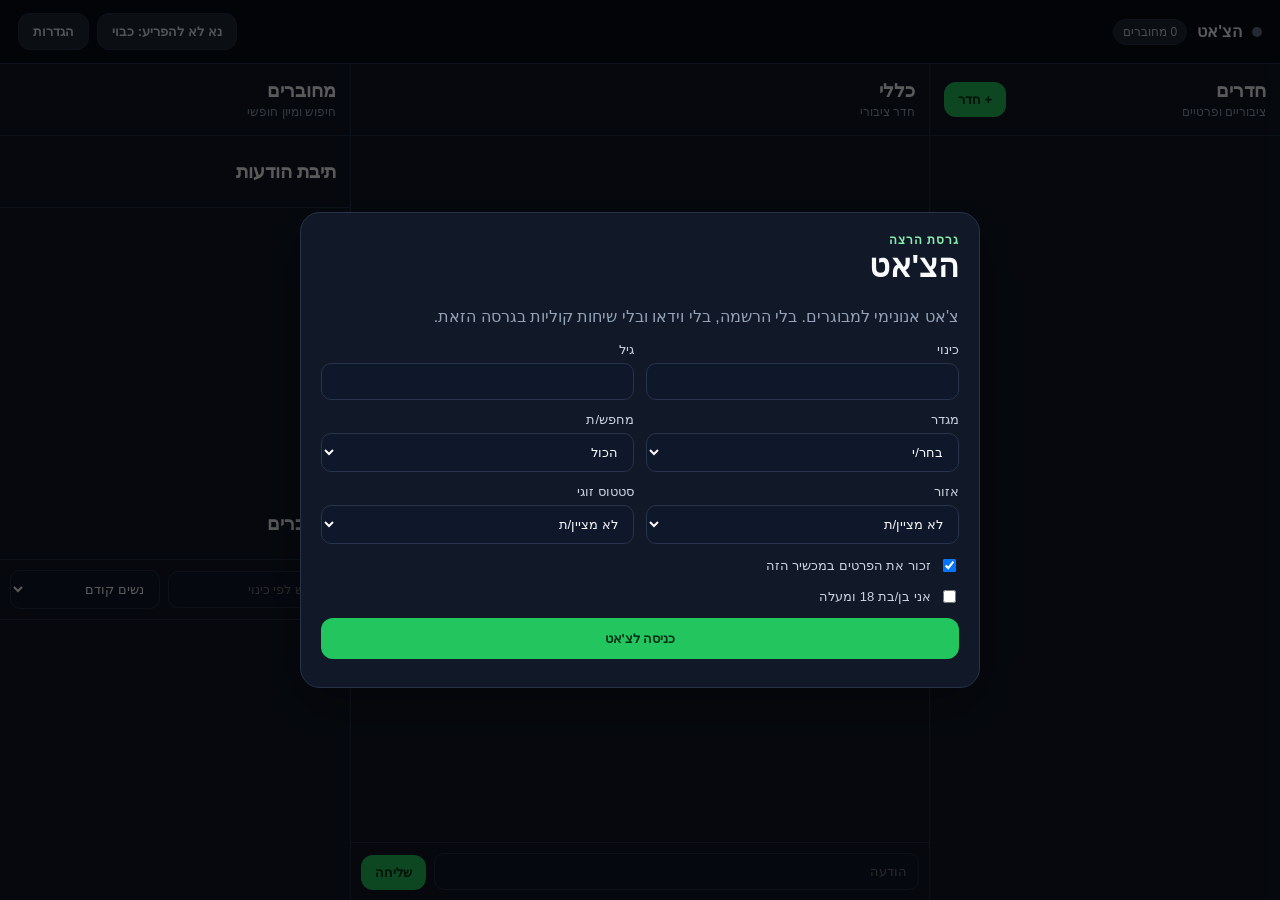
==== static/index.html @ b58a111d "Stage 1: persistent identities and offline inbox" ====
<!doctype html>
<html lang="he" dir="rtl">
<head>
  <meta charset="utf-8" />
  <meta name="viewport" content="width=device-width, initial-scale=1, viewport-fit=cover" />
  <meta name="theme-color" content="#111827" />
  <title>הצ'אט</title>
  <link rel="manifest" href="/manifest.webmanifest" />
  <link rel="stylesheet" href="/static/styles.css" />
</head>
<body>
  <div id="gate" class="modal open">
    <div class="modal-card gate-card">
      <div class="eyebrow">גרסת הרצה</div>
      <h1>הצ'אט</h1>
      <p class="muted">צ'אט אנונימי למבוגרים. בלי הרשמה, בלי וידאו ובלי שיחות קוליות בגרסה הזאת.</p>
      <div class="form-grid">
        <label>כינוי<input id="nickname" maxlength="40" autocomplete="nickname" /></label>
        <label>גיל<input id="age" type="number" min="18" max="99" inputmode="numeric" /></label>
        <label>מגדר<select id="gender"><option value="">בחר/י</option><option value="female">אישה</option><option value="male">גבר</option><option value="other">אחר</option></select></label>
        <label>מחפש/ת<select id="interestedIn"><option value="all">הכול</option><option value="female">נשים</option><option value="male">גברים</option><option value="other">אחר</option></select></label>
        <label>אזור<select id="region"><option value="unspecified">לא מציין/ת</option><option value="center">מרכז</option><option value="sharon">שרון</option><option value="jerusalem">ירושלים</option><option value="north">צפון</option><option value="south">דרום</option></select></label>
        <label>סטטוס זוגי<select id="relationshipStatus"><option value="unspecified">לא מציין/ת</option><option value="single">פנוי/ה</option><option value="relationship">בזוגיות</option><option value="married">נשוי/אה</option><option value="open">קשר פתוח</option><option value="poly">פוליאמורי/ת</option><option value="complicated">מורכב</option></select></label>
      </div>
      <label class="checkline"><input id="rememberMe" type="checkbox" checked /> זכור את הפרטים במכשיר הזה</label>
      <label class="checkline"><input id="adultConfirm" type="checkbox" /> אני בן/בת 18 ומעלה</label>
      <button id="enterBtn" class="primary big">כניסה לצ'אט</button>
      <p id="gateError" class="error"></p>
    </div>
  </div>

  <header class="topbar">
    <div class="brand"><span class="status-dot" id="statusDot"></span><strong>הצ'אט</strong><span id="onlineCount" class="pill">0 מחוברים</span></div>
    <div class="top-actions">
      <button id="dndBtn" class="ghost">נא לא להפריע: כבוי</button>
      <button id="settingsBtn" class="ghost">הגדרות</button>
    </div>
  </header>

  <nav class="mobile-tabs">
    <button data-panel="roomsPanel">חדרים</button>
    <button class="active" data-panel="chatPanel">שיחות</button>
    <button data-panel="usersPanel">מחוברים</button>
  </nav>

  <main class="layout">
    <section id="roomsPanel" class="panel rooms-panel">
      <div class="panel-head"><div><h2>חדרים</h2><span class="muted small">ציבוריים ופרטיים</span></div><button id="newRoomBtn" class="primary">+ חדר</button></div>
      <div id="roomsList" class="list"></div>
    </section>

    <section id="chatPanel" class="panel chat-panel active">
      <div class="panel-head conversation-head">
        <div><h2 id="conversationTitle">כללי</h2><span id="conversationMeta" class="muted small">חדר ציבורי</span></div>
        <button id="conversationMenuBtn" class="ghost hidden">⋮</button>
      </div>
      <div id="messages" class="messages"></div>
      <div class="composer">
        <textarea id="messageInput" rows="1" maxlength="4000" placeholder="הודעה"></textarea>
        <button id="sendBtn" class="primary send">שליחה</button>
      </div>
    </section>

    <section id="usersPanel" class="panel users-panel">
      <div class="panel-head"><div><h2>מחוברים</h2><span class="muted small">חיפוש ומיון חופשי</span></div></div>
      <div class="panel-head"><h2>תיבת הודעות</h2></div>
      <div id="inboxList" class="list"></div>
      <div class="panel-head"><h2>מחוברים</h2></div>
      <div class="toolbar">
        <input id="userSearch" placeholder="חיפוש לפי כינוי" />
        <select id="userSort" title="מיון">
          <option value="femaleFirst">נשים קודם</option>
          <option value="maleFirst">גברים קודם</option>
          <option value="youngFirst">צעירים קודם</option>
          <option value="oldFirst">מבוגרים קודם</option>
          <option value="newFirst">חדשים קודם</option>
          <option value="name">כינוי א-ת</option>
        </select>
      </div>
      <div id="usersList" class="list"></div>
    </section>
  </main>

  <div id="settingsModal" class="modal">
    <div class="modal-card">
      <button class="close" data-close="settingsModal">×</button>
      <h2>הגדרות</h2>
      <label>מי יכול לפנות אליי בפרטי<select id="dmPolicy"><option value="any">כולם</option><option value="female">נשים בלבד</option><option value="male">גברים בלבד</option><option value="none">אף אחד</option></select></label>
      <p class="muted small">הפרטים הבסיסיים נשמרים רק במכשיר אם סימנת זכירה. הודעות הצ'אט אינן נשמרות במסד הנתונים בגרסה הזאת.</p>
    </div>
  </div>

  <div id="roomModal" class="modal">
    <div class="modal-card">
      <button class="close" data-close="roomModal">×</button>
      <h2>יצירת חדר</h2>
      <div class="form-grid">
        <label>שם החדר<input id="roomName" maxlength="60" /></label>
        <label>תיאור<input id="roomDescription" maxlength="200" /></label>
        <label>מגדר מורשה<select id="roomGender"><option value="all">כולם</option><option value="female">נשים</option><option value="male">גברים</option><option value="other">אחר</option></select></label>
        <label>גיל מינימלי<input id="roomMinAge" type="number" min="18" max="99" value="18" /></label>
        <label>גיל מקסימלי<input id="roomMaxAge" type="number" min="18" max="99" value="99" /></label>
        <label>אזור<select id="roomRegion"><option value="all">כל הארץ</option><option value="center">מרכז</option><option value="sharon">שרון</option><option value="jerusalem">ירושלים</option><option value="north">צפון</option><option value="south">דרום</option></select></label>
        <label>סטטוס זוגי<select id="roomRelationship"><option value="all">כולם</option><option value="single">פנויים</option><option value="relationship">בזוגיות</option><option value="married">נשואים</option><option value="open">קשר פתוח</option><option value="poly">פוליאמוריים</option><option value="complicated">מורכב</option></select></label>
        <label class="checkline"><input id="roomPrivate" type="checkbox" /> חדר פרטי עם סיסמה</label>
        <label id="roomPasswordWrap" class="hidden">סיסמה<input id="roomPassword" type="password" maxlength="100" /></label>
      </div>
      <button id="createRoomBtn" class="primary big">צור חדר</button>
    </div>
  </div>

  <div id="userModal" class="modal">
    <div class="modal-card">
      <button class="close" data-close="userModal">×</button>
      <div id="userCard"></div>
    </div>
  </div>

  <div id="toast" class="toast"></div>

  <script src="/static/app.js"></script>
</body>
</html>
---- static/styles.css ----
:root{--bg:#0b1020;--panel:#111827;--panel2:#172033;--line:#26334a;--text:#f8fafc;--muted:#94a3b8;--accent:#22c55e;--accent2:#16a34a;--danger:#ef4444;--female:#ec4899;--male:#3b82f6;--other:#a78bfa;--shadow:0 18px 50px rgba(0,0,0,.35)}*{box-sizing:border-box}html,body{height:100%}body{margin:0;background:linear-gradient(180deg,#080d18,#0b1020 45%,#0b1222);color:var(--text);font-family:Arial,"Noto Sans Hebrew",sans-serif;overflow:hidden}.topbar{height:64px;display:flex;align-items:center;justify-content:space-between;padding:0 18px;border-bottom:1px solid var(--line);background:rgba(8,13,24,.94);backdrop-filter:blur(12px)}.brand,.top-actions,.panel-head,.toolbar,.composer,.user-row,.room-row,.checkline{display:flex;align-items:center}.brand{gap:10px}.status-dot{width:10px;height:10px;border-radius:50%;background:#64748b}.status-dot.online{background:var(--accent);box-shadow:0 0 14px rgba(34,197,94,.8)}.pill{font-size:12px;background:#1f2937;border:1px solid var(--line);padding:5px 9px;border-radius:999px;color:#cbd5e1}.top-actions{gap:8px}.layout{height:calc(100vh - 64px);display:grid;grid-template-columns:1fr 1.65fr 1fr;gap:1px;background:var(--line)}.panel{background:var(--panel);min-width:0;display:flex;flex-direction:column}.panel-head{height:72px;padding:12px 14px;justify-content:space-between;border-bottom:1px solid var(--line)}h1,h2,p{margin-top:0}h2{margin:0;font-size:19px}.muted{color:var(--muted)}.small{font-size:12px}.primary,.ghost{border:0;border-radius:12px;padding:10px 14px;cursor:pointer;font-weight:700}.primary{background:var(--accent);color:#052e16}.primary:hover{background:#4ade80}.ghost{background:#1f2937;color:#e2e8f0;border:1px solid var(--line)}.big{width:100%;padding:13px}.list{overflow:auto;flex:1}.room-row,.user-row{padding:12px 14px;border-bottom:1px solid rgba(38,51,74,.7);gap:10px;cursor:pointer}.room-row:hover,.user-row:hover{background:#172033}.row-main{min-width:0;flex:1}.row-title{font-weight:700;white-space:nowrap;overflow:hidden;text-overflow:ellipsis}.row-sub{font-size:12px;color:var(--muted);margin-top:4px}.badge{font-size:11px;padding:4px 7px;border-radius:999px;border:1px solid var(--line);color:#cbd5e1}.avatar{width:36px;height:36px;border-radius:50%;display:grid;place-items:center;font-weight:800;color:white;flex:0 0 auto}.female{background:var(--female)}.male{background:var(--male)}.other{background:var(--other)}.toolbar{gap:8px;padding:10px;border-bottom:1px solid var(--line)}input,select,textarea{width:100%;background:#0f172a;color:var(--text);border:1px solid var(--line);border-radius:10px;padding:10px 11px;outline:none}input:focus,select:focus,textarea:focus{border-color:#3b82f6}.toolbar input{flex:1}.toolbar select{width:150px}.messages{flex:1;overflow:auto;padding:16px;display:flex;flex-direction:column;gap:10px}.msg{max-width:78%;padding:10px 12px;border-radius:16px;background:#1e293b;border:1px solid #2c3c56}.msg.me{align-self:flex-start;background:#153524;border-color:#1f6a3c}.msg .meta{font-size:11px;color:#94a3b8;margin-bottom:5px}.msg .body{white-space:pre-wrap;overflow-wrap:anywhere}.composer{padding:10px;border-top:1px solid var(--line);gap:8px}.composer textarea{resize:none;max-height:150px}.send{align-self:flex-end}.mobile-tabs{display:none}.modal{position:fixed;inset:0;background:rgba(0,0,0,.64);display:none;align-items:center;justify-content:center;padding:18px;z-index:50}.modal.open{display:flex}.modal-card{width:min(620px,100%);max-height:90vh;overflow:auto;background:#111827;border:1px solid var(--line);border-radius:20px;padding:20px;box-shadow:var(--shadow);position:relative}.gate-card{width:min(680px,100%)}.eyebrow{font-size:12px;letter-spacing:.08em;text-transform:uppercase;color:#86efac;font-weight:800}.form-grid{display:grid;grid-template-columns:1fr 1fr;gap:12px}.form-grid label,.modal-card>label{display:flex;flex-direction:column;gap:6px;font-size:13px;color:#cbd5e1}.checkline{gap:8px!important;flex-direction:row!important;margin:12px 0}.checkline input{width:auto}.close{position:absolute;left:14px;top:12px;background:transparent;color:#cbd5e1;border:0;font-size:24px;cursor:pointer}.error{color:#fca5a5;margin:8px 0 0}.hidden{display:none!important}.toast{position:fixed;left:50%;bottom:24px;transform:translateX(-50%) translateY(20px);opacity:0;background:#020617;color:white;border:1px solid var(--line);padding:10px 14px;border-radius:12px;transition:.2s;z-index:90;pointer-events:none}.toast.show{opacity:1;transform:translateX(-50%) translateY(0)}.user-card-head{display:flex;gap:12px;align-items:center;margin-bottom:14px}.actions{display:grid;grid-template-columns:1fr 1fr;gap:8px}.danger{background:#3b1115;color:#fecaca;border:1px solid #7f1d1d}.conversation-head{min-height:72px}
@media(max-width:900px){body{overflow:hidden}.topbar{height:58px;padding:0 10px}.top-actions .ghost{padding:8px 9px;font-size:12px}.layout{height:calc(100vh - 106px);display:block;background:var(--panel);position:relative}.mobile-tabs{height:48px;display:grid;grid-template-columns:repeat(3,1fr);border-bottom:1px solid var(--line);background:#0b1222}.mobile-tabs button{background:transparent;border:0;color:#94a3b8;font-weight:700}.mobile-tabs button.active{color:white;border-bottom:2px solid var(--accent)}.panel{display:none;height:100%}.panel.active{display:flex}.form-grid{grid-template-columns:1fr}.msg{max-width:90%}.brand strong{font-size:14px}.pill{font-size:10px}.modal{align-items:flex-end;padding:0}.modal-card{border-radius:20px 20px 0 0;max-height:92vh}}
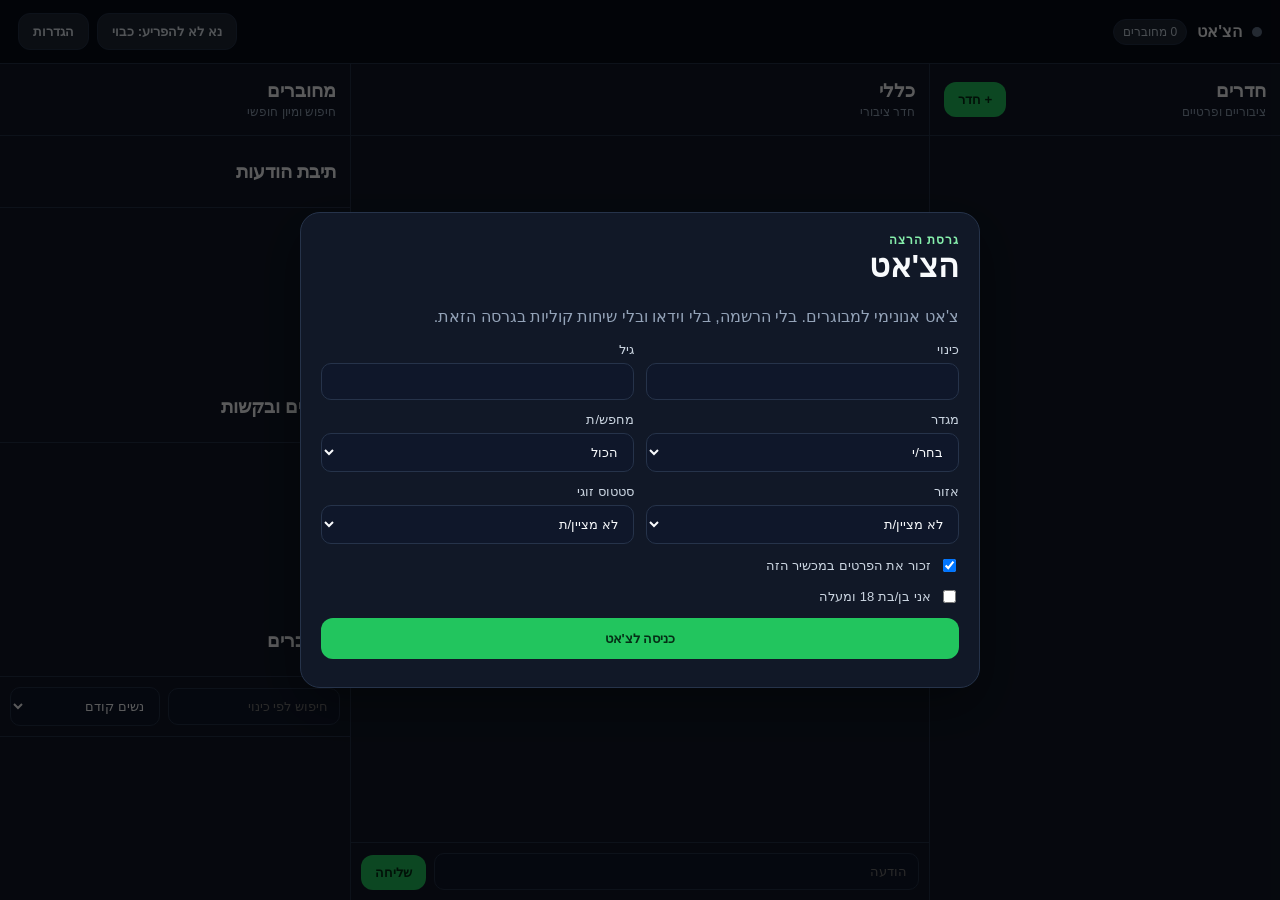
==== commit 61364e5f: "Stage 2: friend requests and richer profiles" ====
--- a/static/index.html
+++ b/static/index.html
@@ -65,6 +65,8 @@
       <div class="panel-head"><div><h2>מחוברים</h2><span class="muted small">חיפוש ומיון חופשי</span></div></div>
       <div class="panel-head"><h2>תיבת הודעות</h2></div>
       <div id="inboxList" class="list"></div>
+      <div class="panel-head"><h2>חברים ובקשות</h2></div>
+      <div id="friendsList" class="list"></div>
       <div class="panel-head"><h2>מחוברים</h2></div>
       <div class="toolbar">
         <input id="userSearch" placeholder="חיפוש לפי כינוי" />
@@ -86,6 +88,8 @@
       <button class="close" data-close="settingsModal">×</button>
       <h2>הגדרות</h2>
       <label>מי יכול לפנות אליי בפרטי<select id="dmPolicy"><option value="any">כולם</option><option value="female">נשים בלבד</option><option value="male">גברים בלבד</option><option value="none">אף אחד</option></select></label>
+      <label>תיאור בפרופיל<textarea id="profileDescription" maxlength="500" rows="4"></textarea></label>
+      <button id="saveProfileBtn" class="primary">שמור פרופיל</button>
       <p class="muted small">הפרטים הבסיסיים נשמרים רק במכשיר אם סימנת זכירה. הודעות הצ'אט אינן נשמרות במסד הנתונים בגרסה הזאת.</p>
     </div>
   </div>
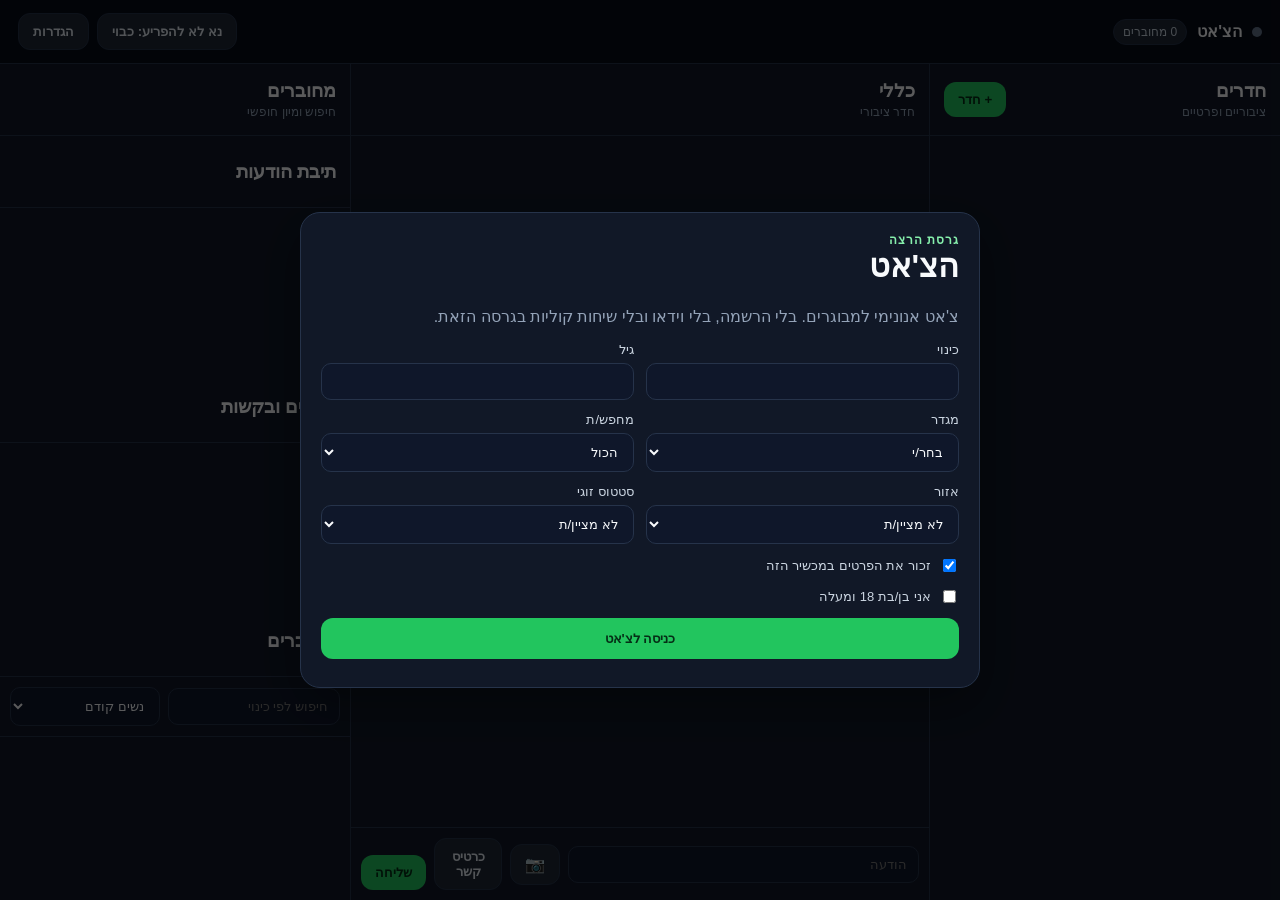
==== commit 3eb2dcf5: "Stage 4: chat read status typing media and contact cards" ====
--- a/static/index.html
+++ b/static/index.html
@@ -57,6 +57,8 @@
       <div id="messages" class="messages"></div>
       <div class="composer">
         <textarea id="messageInput" rows="1" maxlength="4000" placeholder="הודעה"></textarea>
+        <label class="ghost" title="העלאת תמונה לחדר">📷<input id="roomPhotoInput" type="file" accept="image/*" class="hidden" /></label>
+        <button id="contactCardBtn" class="ghost" title="שתף פרטי קשר">כרטיס קשר</button>
         <button id="sendBtn" class="primary send">שליחה</button>
       </div>
     </section>
@@ -90,6 +92,10 @@
       <label>מי יכול לפנות אליי בפרטי<select id="dmPolicy"><option value="any">כולם</option><option value="female">נשים בלבד</option><option value="male">גברים בלבד</option><option value="none">אף אחד</option></select></label>
       <label>תיאור בפרופיל<textarea id="profileDescription" maxlength="500" rows="4"></textarea></label>
       <button id="saveProfileBtn" class="primary">שמור פרופיל</button>
+      <label>תמונת פרופיל<input id="photoUpload" type="file" accept="image/*" /></label>
+      <label>נראות<select id="photoVisibility"><option value="public">ציבורית</option><option value="private">פרטית</option></select></label>
+      <button id="uploadPhotoBtn" class="primary">העלה תמונה</button>
+      <div id="myPhotos"></div>
       <p class="muted small">הפרטים הבסיסיים נשמרים רק במכשיר אם סימנת זכירה. הודעות הצ'אט אינן נשמרות במסד הנתונים בגרסה הזאת.</p>
     </div>
   </div>
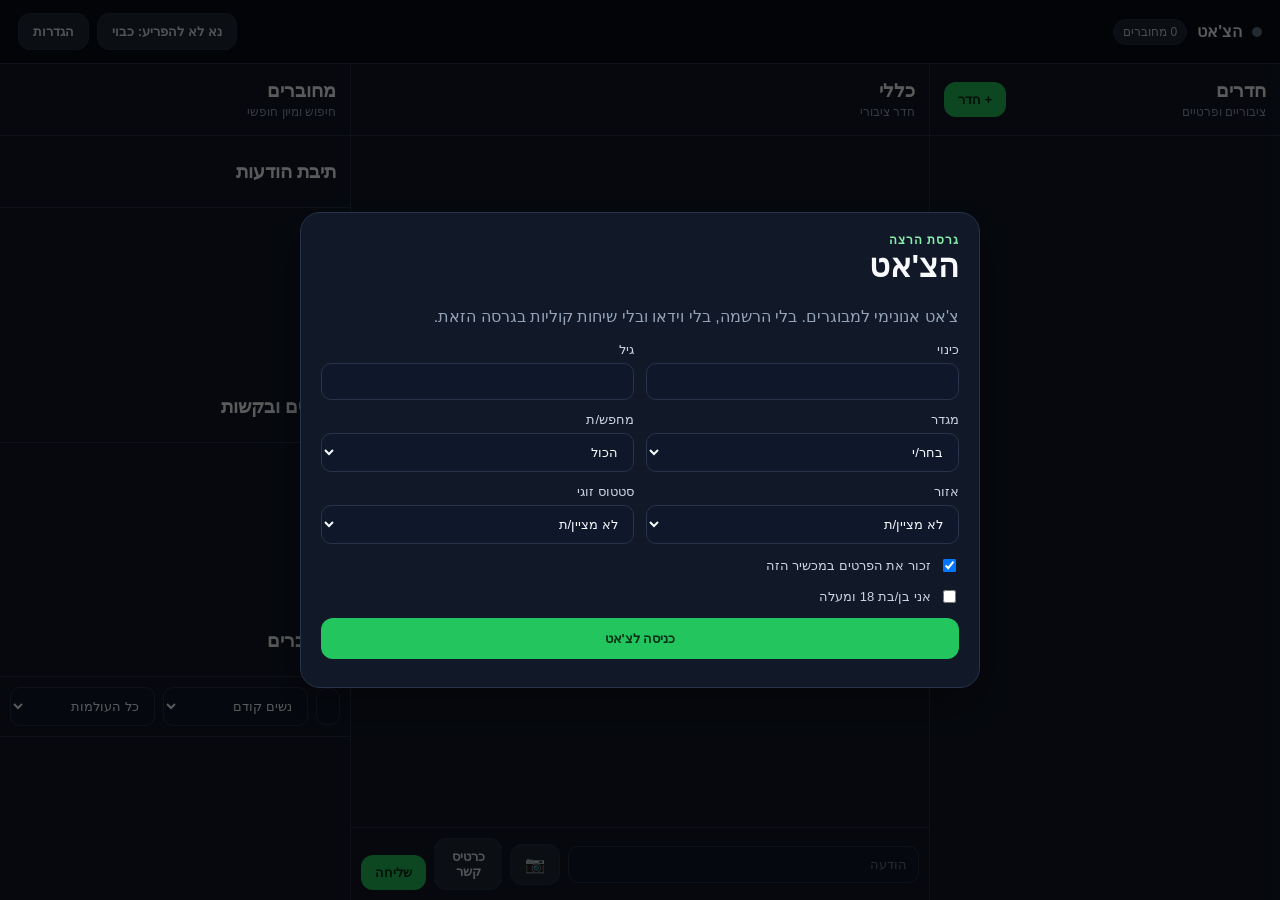
==== commit ea5d0ead: "Stage 5: worlds and profile visibility filters" ====
--- a/static/index.html
+++ b/static/index.html
@@ -80,6 +80,7 @@
           <option value="newFirst">חדשים קודם</option>
           <option value="name">כינוי א-ת</option>
         </select>
+        <select id="worldFilter" title="עולם"><option value="all">כל העולמות</option><option value="vanilla">ונילה</option><option value="kinky">קינקי</option><option value="soteh">סוטה</option></select>
       </div>
       <div id="usersList" class="list"></div>
     </section>
@@ -91,6 +92,8 @@
       <h2>הגדרות</h2>
       <label>מי יכול לפנות אליי בפרטי<select id="dmPolicy"><option value="any">כולם</option><option value="female">נשים בלבד</option><option value="male">גברים בלבד</option><option value="none">אף אחד</option></select></label>
       <label>תיאור בפרופיל<textarea id="profileDescription" maxlength="500" rows="4"></textarea></label>
+      <label>מי רואה אותי<select id="visibleTo"><option value="all">כולם</option><option value="female">נשים</option><option value="male">גברים</option><option value="other">אחר</option></select></label>
+      <div><span>העולמות שלי</span><label class="checkline"><input type="checkbox" name="world" value="vanilla" /> ונילה</label><label class="checkline"><input type="checkbox" name="world" value="kinky" /> קינקי</label><label class="checkline"><input type="checkbox" name="world" value="soteh" /> סוטה</label></div>
       <button id="saveProfileBtn" class="primary">שמור פרופיל</button>
       <label>תמונת פרופיל<input id="photoUpload" type="file" accept="image/*" /></label>
       <label>נראות<select id="photoVisibility"><option value="public">ציבורית</option><option value="private">פרטית</option></select></label>
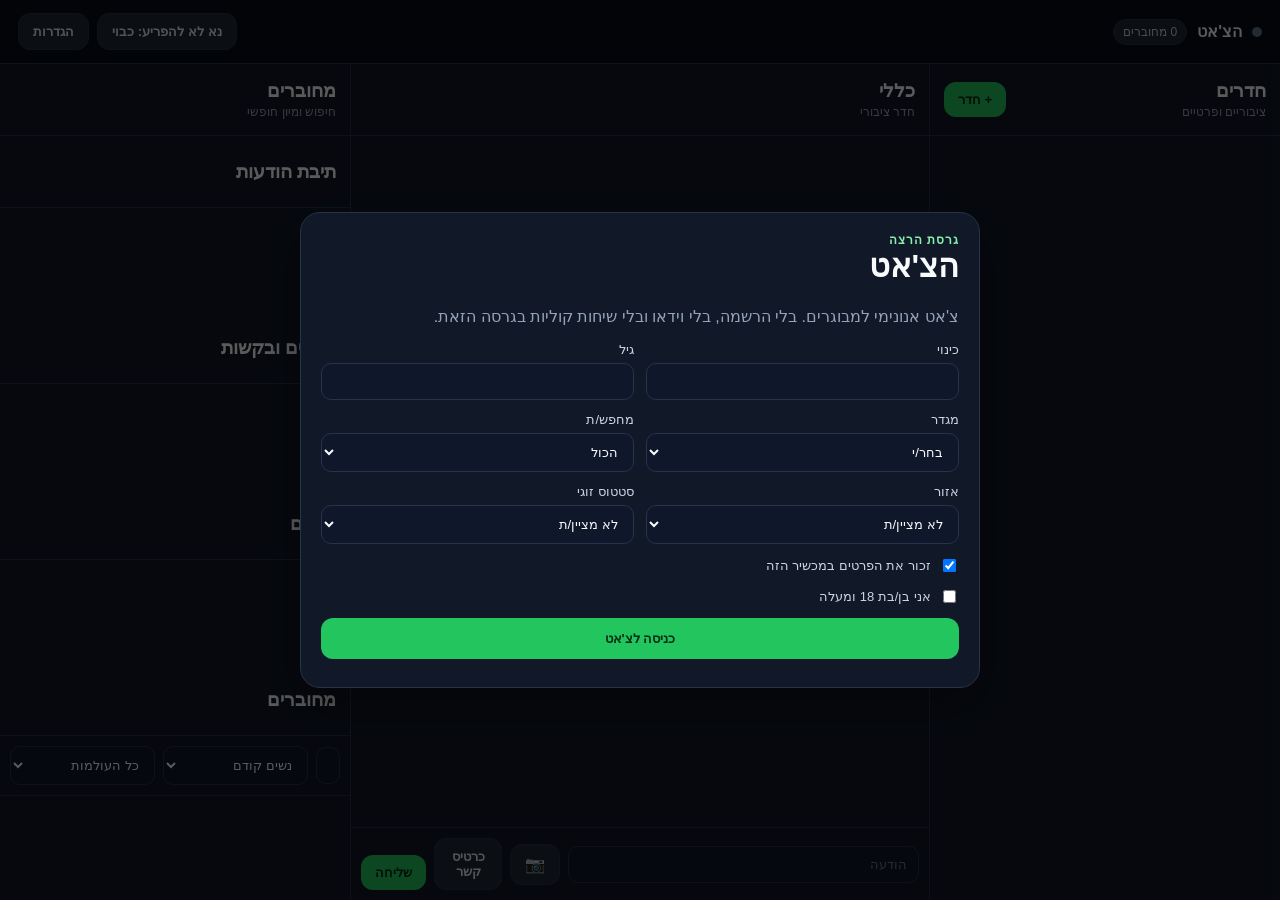
==== commit 41c82f83: "Follow-up stage 4: room mentions and relationship controls" ====
--- a/static/index.html
+++ b/static/index.html
@@ -55,6 +55,7 @@
         <button id="conversationMenuBtn" class="ghost hidden">⋮</button>
       </div>
       <div id="messages" class="messages"></div>
+      <div id="mentionSuggestions" class="list hidden"></div>
       <div class="composer">
         <textarea id="messageInput" rows="1" maxlength="4000" placeholder="הודעה"></textarea>
         <label class="ghost" title="העלאת תמונה לחדר">📷<input id="roomPhotoInput" type="file" accept="image/*" class="hidden" /></label>
@@ -69,6 +70,8 @@
       <div id="inboxList" class="list"></div>
       <div class="panel-head"><h2>חברים ובקשות</h2></div>
       <div id="friendsList" class="list"></div>
+      <div class="panel-head"><h2>תיוגים</h2></div>
+      <div id="mentionsList" class="list"></div>
       <div class="panel-head"><h2>מחוברים</h2></div>
       <div class="toolbar">
         <input id="userSearch" placeholder="חיפוש לפי כינוי" />
@@ -93,6 +96,7 @@
       <label>מי יכול לפנות אליי בפרטי<select id="dmPolicy"><option value="any">כולם</option><option value="female">נשים בלבד</option><option value="male">גברים בלבד</option><option value="none">אף אחד</option></select></label>
       <label>תיאור בפרופיל<textarea id="profileDescription" maxlength="500" rows="4"></textarea></label>
       <label>מי רואה אותי<select id="visibleTo"><option value="all">כולם</option><option value="female">נשים</option><option value="male">גברים</option><option value="other">אחר</option></select></label>
+      <label>מי יכול לתייג אותי<select id="mentionPolicy"><option value="all">כולם</option><option value="friends">חברים</option><option value="none">אף אחד</option></select></label>
       <div><span>העולמות שלי</span><label class="checkline"><input type="checkbox" name="world" value="vanilla" /> ונילה</label><label class="checkline"><input type="checkbox" name="world" value="kinky" /> קינקי</label><label class="checkline"><input type="checkbox" name="world" value="soteh" /> סוטה</label></div>
       <button id="saveProfileBtn" class="primary">שמור פרופיל</button>
       <label>תמונת פרופיל<input id="photoUpload" type="file" accept="image/*" /></label>
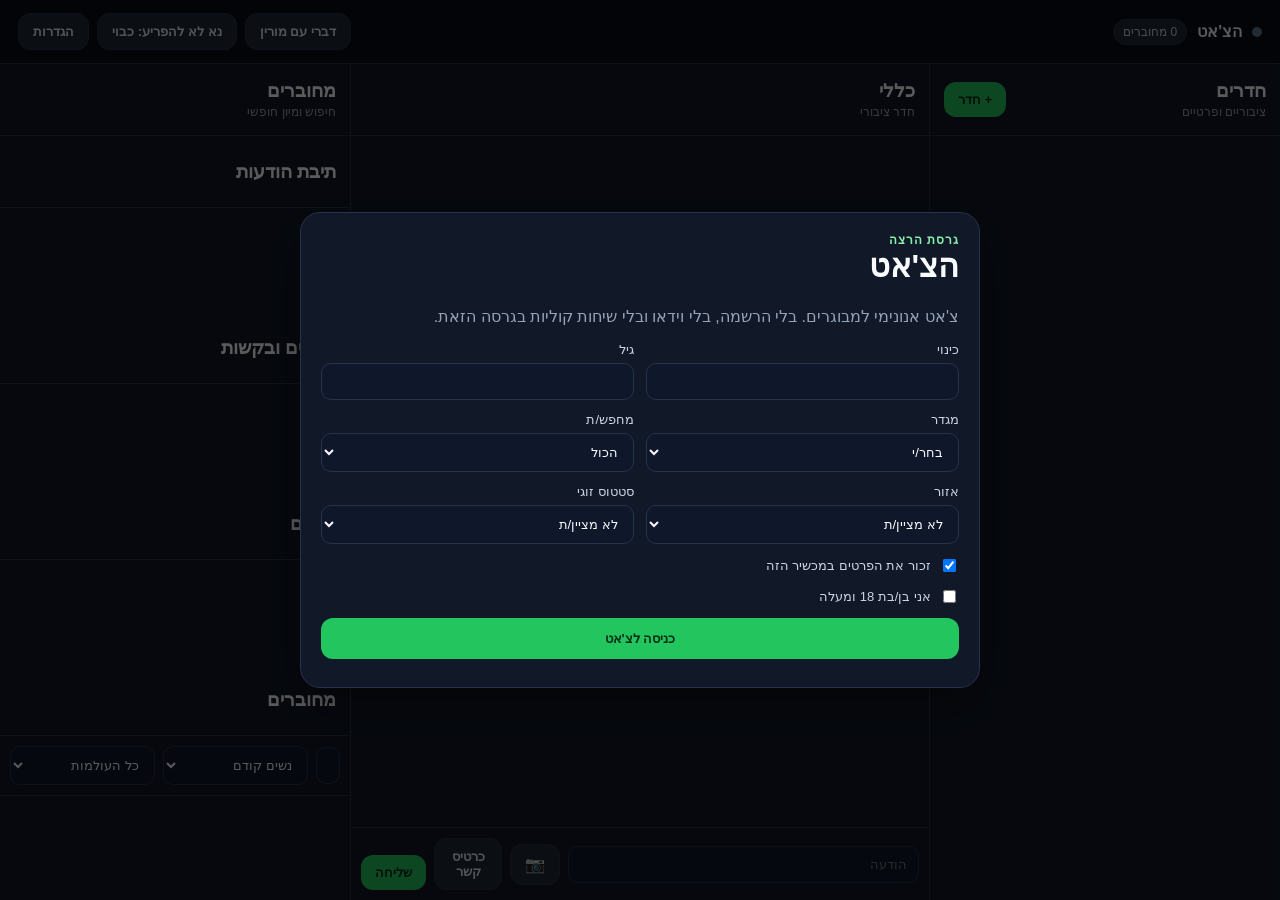
==== commit 8c7afaf6: "Follow-up stage 5: configurable Morin assistant and private history" ====
--- a/static/index.html
+++ b/static/index.html
@@ -32,6 +32,7 @@
   <header class="topbar">
     <div class="brand"><span class="status-dot" id="statusDot"></span><strong>הצ'אט</strong><span id="onlineCount" class="pill">0 מחוברים</span></div>
     <div class="top-actions">
+      <button id="morinBtn" class="ghost">דברי עם מורין</button>
       <button id="dndBtn" class="ghost">נא לא להפריע: כבוי</button>
       <button id="settingsBtn" class="ghost">הגדרות</button>
     </div>
@@ -133,6 +134,16 @@
     </div>
   </div>
 
+  <div id="morinModal" class="modal">
+    <div class="modal-card">
+      <button class="close" data-close="morinModal">×</button>
+      <h2>מורין</h2>
+      <p class="muted small">עוזרת AI מובנית. ההודעות בשיחה הזו נשמרות בפרופיל שלך ונשלחות לספק ה־AI כשמוגדר חיבור.</p>
+      <div id="morinHistory" class="messages" style="min-height:180px;max-height:50vh"></div>
+      <div class="composer"><textarea id="morinInput" maxlength="2000" placeholder="מה תרצה לשאול?"></textarea><button id="morinSend" class="primary">שליחה</button></div>
+    </div>
+  </div>
+
   <div id="toast" class="toast"></div>
 
   <script src="/static/app.js"></script>
